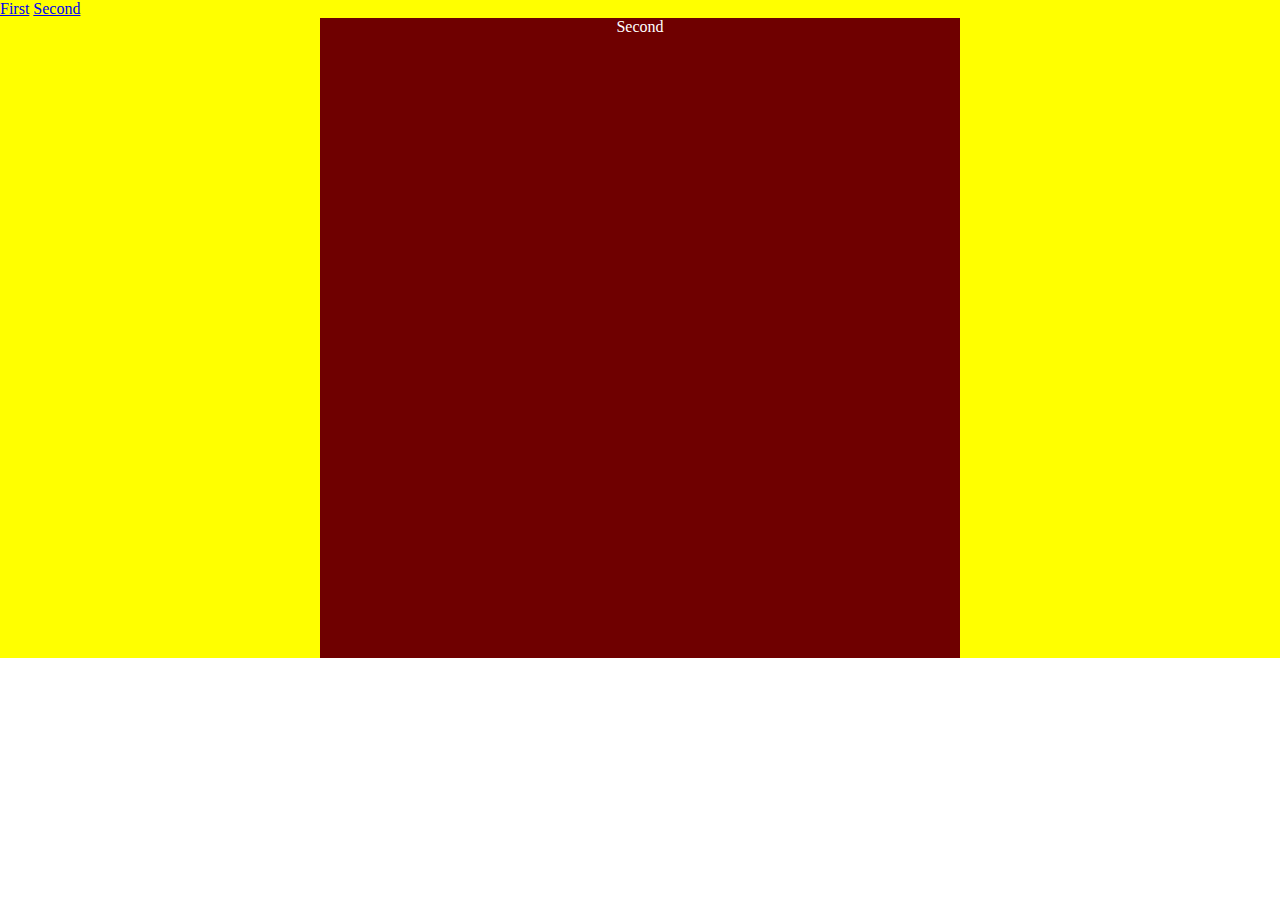
==== index.html @ c2ca7810 "march 7" ====
<!DOCTYPE html>
<html lang="en">
<head>
    <meta charset="UTF-8">
    <meta name="viewport" content="width=device-width, initial-scale=1.0">
    <title>Coding Challenge March 7</title>

    <link rel="stylesheet" href="first.css">
</head>

<body>


  <div class="envelope">

      <nav>

        <a href="index.html">First</a>
        <a href="index2.html">Second</a>

      </nav>

      <div class="box">Second</div>
  </div>
  
</body>
</html>
---- first.css ----
* {
	margin: 0;
	padding: 0;
	box-sizing: border-box;
}

.envelope {
	width: 100%;

	
	background-color: yellow;
}

.box {
	width: 50vw;
	height: 50vw;

	
	margin-left: auto;
	margin-right: auto;

	
	background-color: rgb(111, 0, 0);
	color: white;
	text-align: center;
}
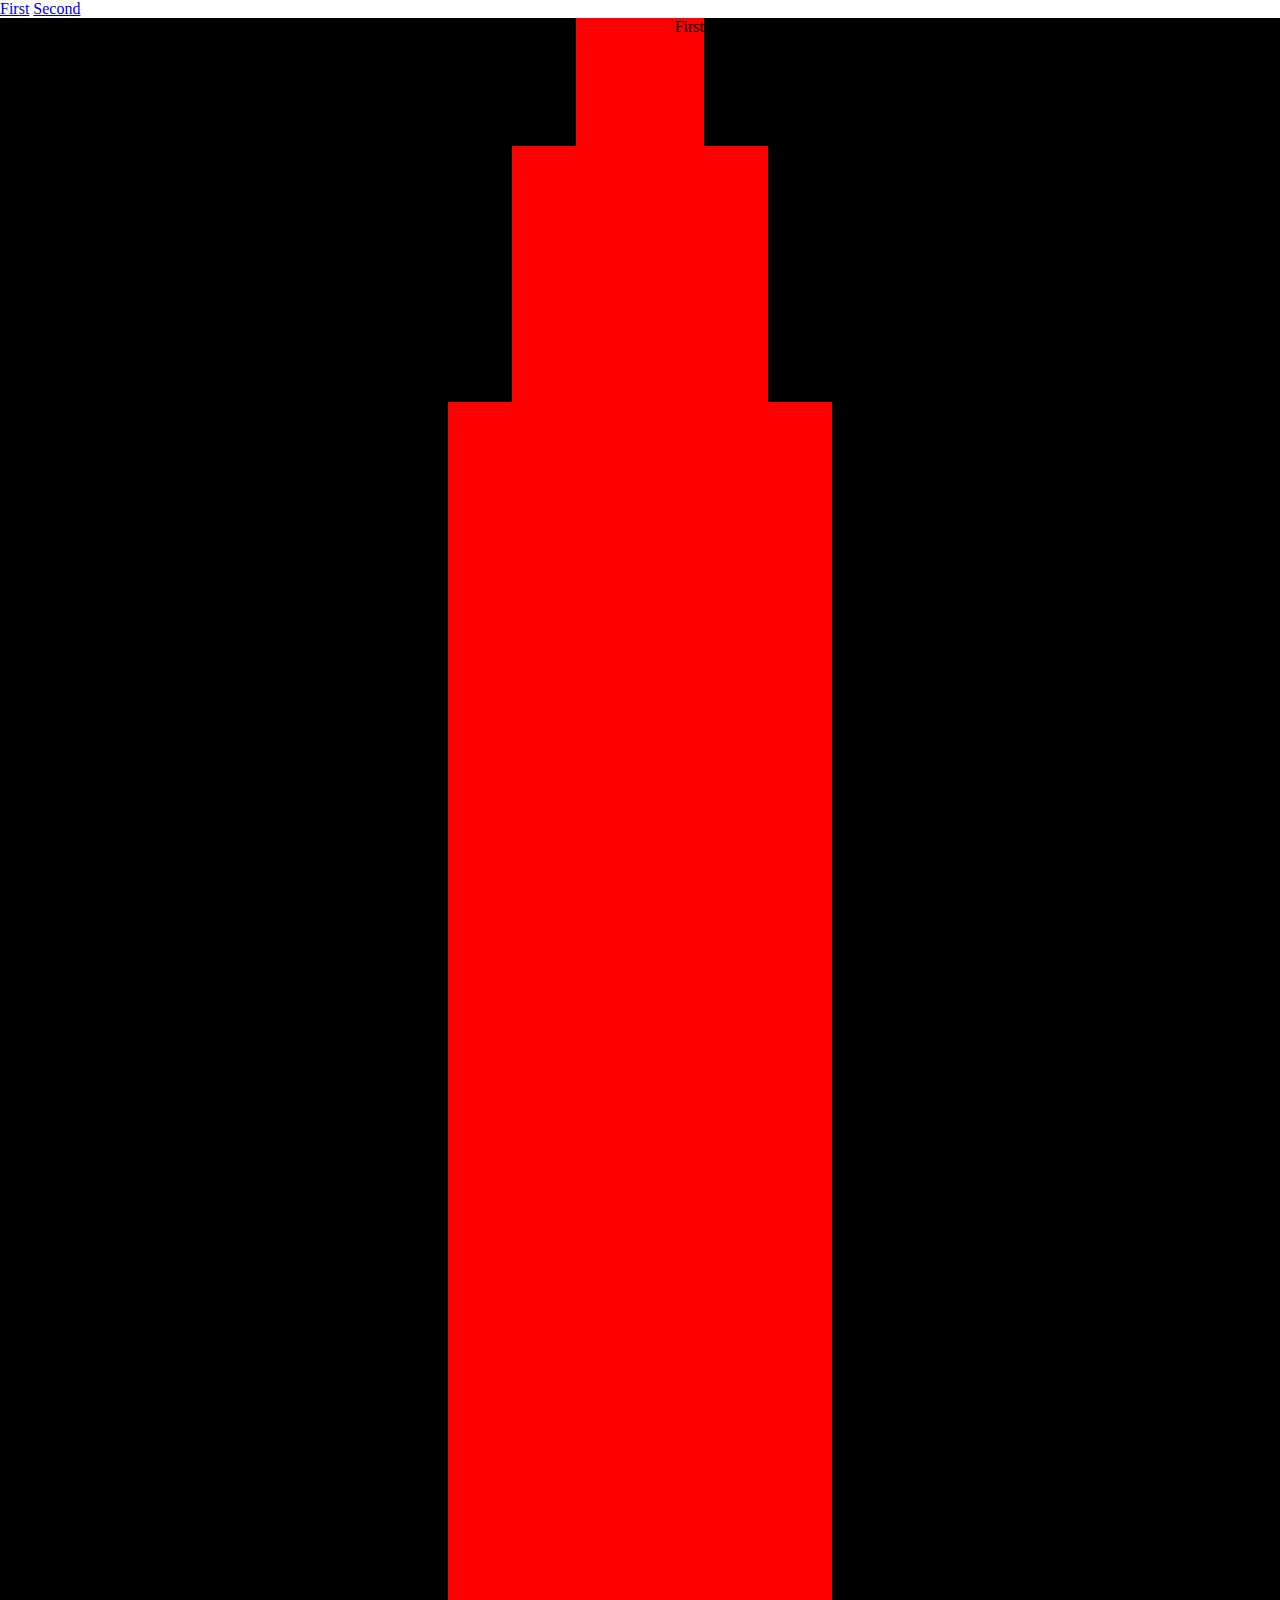
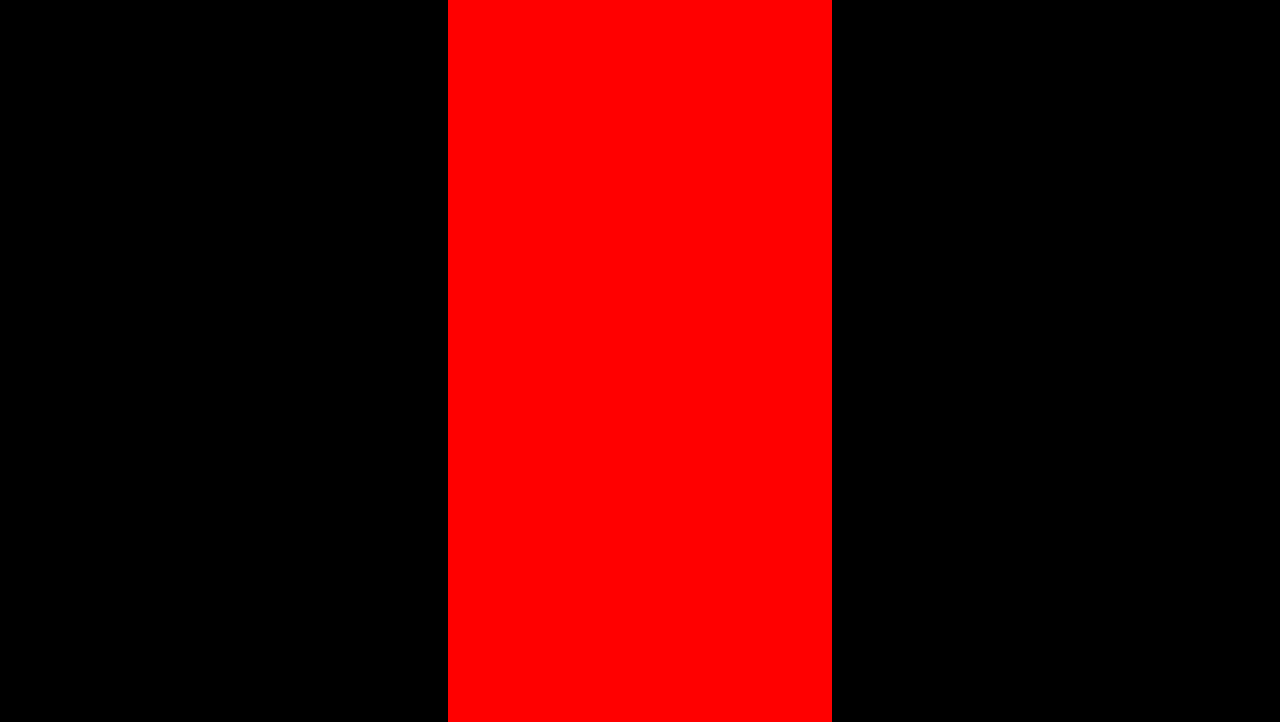
==== commit d2bb194e: "done" ====
--- a/index.html
+++ b/index.html
@@ -10,17 +10,19 @@
 
 <body>
 
+  <nav>
+
+    <a href="index.html">First</a>
+    <a href="index2.html">Second</a>
+
+  </nav>
 
   <div class="envelope">
 
-      <nav>
+    <div class="box">First</div>
+    <div class="box2"></div>
+    <div class="box3"></div>
 
-        <a href="index.html">First</a>
-        <a href="index2.html">Second</a>
-
-      </nav>
-
-      <div class="box">Second</div>
   </div>
   
 </body>
--- a/first.css
+++ b/first.css
@@ -6,21 +6,47 @@
 
 .envelope {
 	width: 100%;
-
-	
-	background-color: yellow;
+	background-color: rgb(0, 0, 0);
 }
 
 .box {
-	width: 50vw;
-	height: 50vw;
+	width: 10vw;
+	height: 10vw;
 
 	
 	margin-left: auto;
 	margin-right: auto;
 
 	
-	background-color: rgb(111, 0, 0);
-	color: white;
-	text-align: center;
+	background-color: rgb(255, 0, 0);
+	color: rgb(0, 0, 0);
+	text-align: right;
+}
+
+.box2 {
+	width: 20vw;
+	height: 20vw;
+
+	
+	margin-left: auto;
+	margin-right: auto;
+
+	
+	background-color: rgb(255, 0, 0);
+	color: rgb(0, 0, 0);
+	text-align: right;
+}
+
+.box3 {
+	width: 30vw;
+	height: 150vw;
+
+	
+	margin-left: auto;
+	margin-right: auto;
+
+	
+	background-color: rgb(255, 0, 0);
+	color: rgb(0, 0, 0);
+	text-align: right;
 }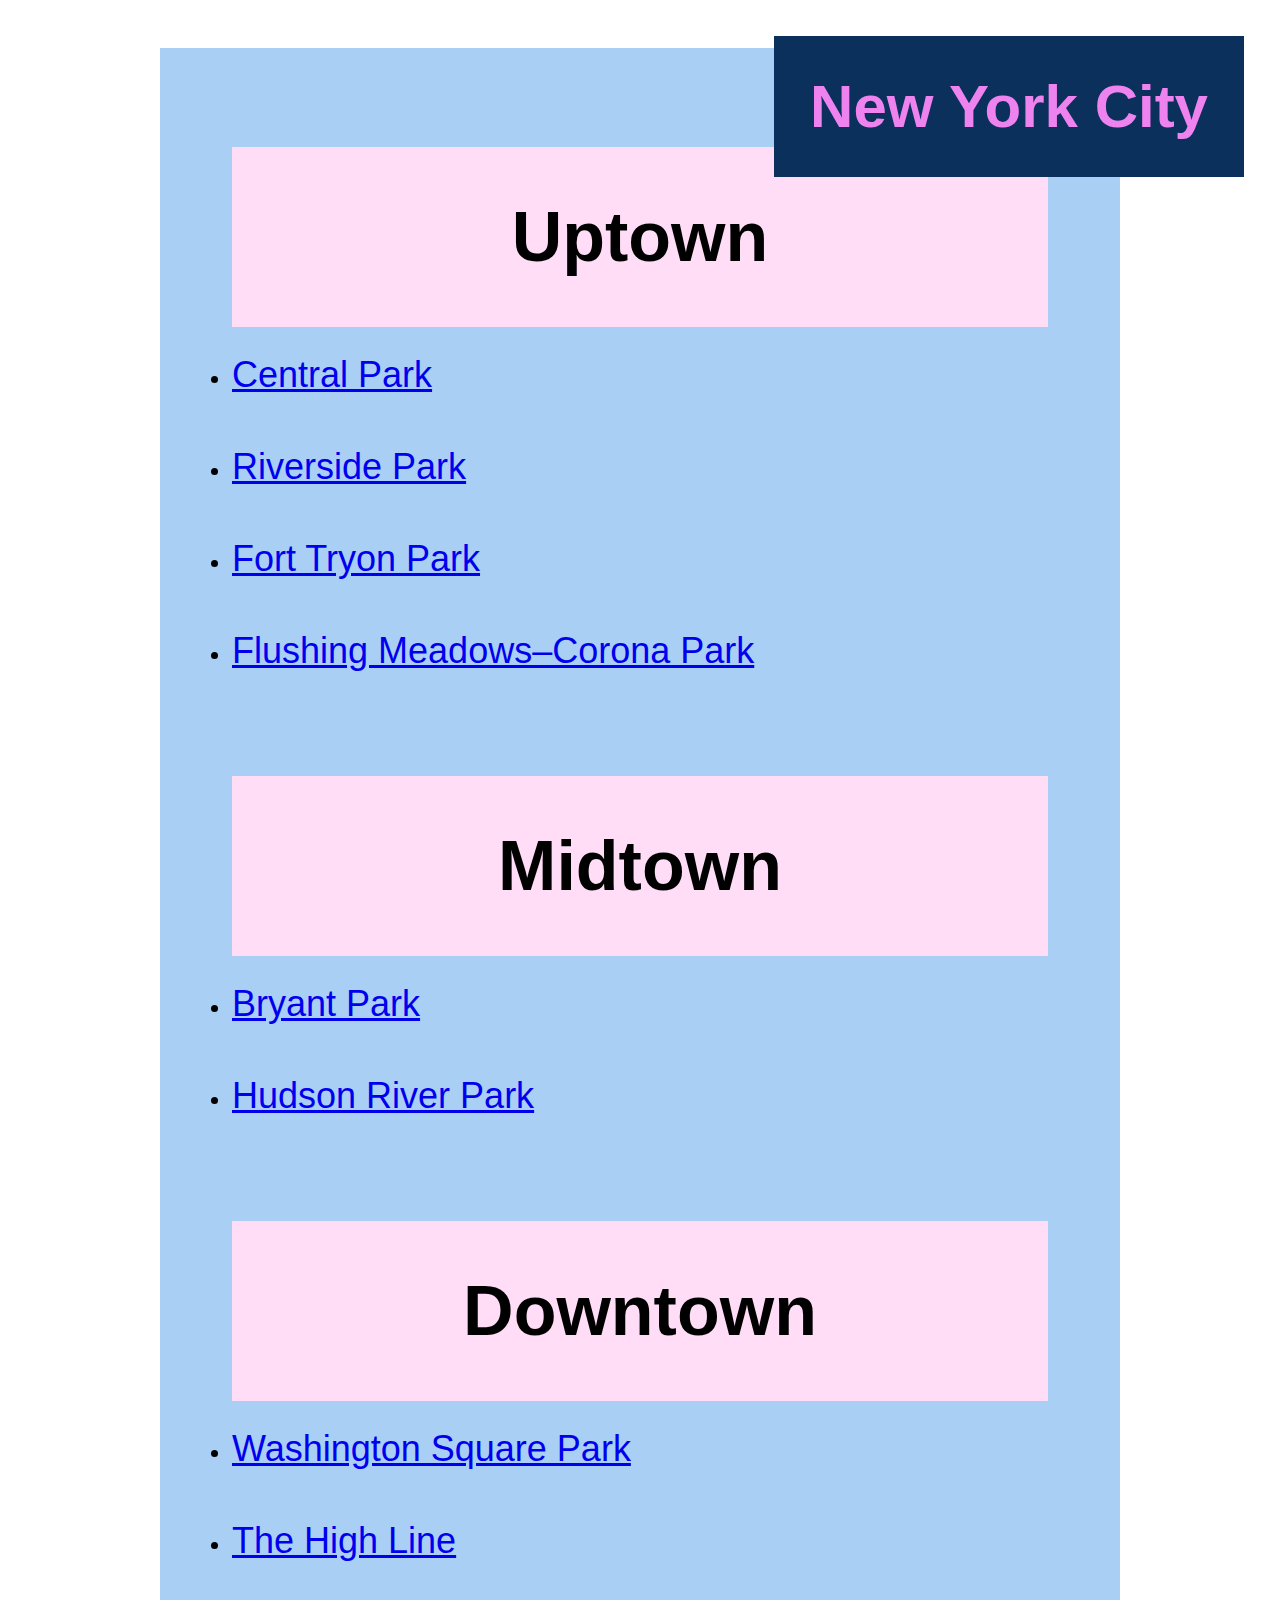
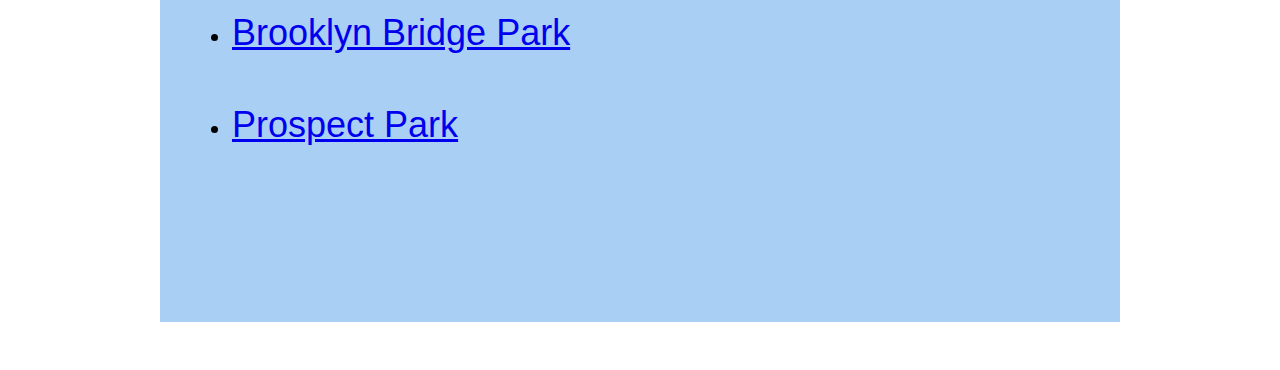
==== commit 3a03ea37: "coding challenge march 21" ====
--- a/index.html
+++ b/index.html
@@ -3,27 +3,106 @@
 <head>
     <meta charset="UTF-8">
     <meta name="viewport" content="width=device-width, initial-scale=1.0">
-    <title>Coding Challenge March 7</title>
+    <title>Flow Demo</title>
+    <style>
+        /* Reset and Global Styles */
+        * {
+            margin: 0;
+            padding: 0;
+            box-sizing: border-box;
+        }
 
-    <link rel="stylesheet" href="first.css">
+        p1 {
+        font-family: Arial, sans-serif;
+        font-size: 1.5em;
+        display: block;
+        margin-bottom: 50px;
+        }
+
+
+        h1 {
+            font-family: Arial, sans-serif;
+            font-size: 2.5em;
+            color: violet;
+        }
+
+        h2 {
+            font-family: Arial, sans-serif;
+            font-size: 3.5em;
+        }
+
+        .stickybox {
+            position: sticky;
+            top: 0;
+            background-color: #ffddf7;
+            padding: 50px 0;
+            text-align: center;
+            color: black;
+            font-size: 20px;
+        }
+
+        .envelope {
+            width: 75%;
+            margin: 2em auto;
+            padding: 3em;
+            font-size: 1.5em;
+            background-color: rgb(170, 207, 244);
+            position: relative;
+        }
+
+        .fixed-box {
+            background-color: rgb(12, 48, 92);
+            color: white;
+            position: fixed;
+            top: 1.5em;
+            right: 1.5em;
+            z-index: 2;
+            padding: 1.5em;
+        }
+
+    </style>
 </head>
-
 <body>
 
-  <nav>
 
-    <a href="index.html">First</a>
-    <a href="index2.html">Second</a>
+    <div class="envelope">
 
-  </nav>
+      <div class="fixed-box"><h1>New York City</h1></div>
+      <br>
 
-  <div class="envelope">
+      <div class="stickybox"><h2>Uptown</h2></div>
+      <br>
 
-    <div class="box">First</div>
-    <div class="box2"></div>
-    <div class="box3"></div>
+      <ul>
+    <li><a href="https://en.wikipedia.org/wiki/Central_Park" target="_blank"><p1>Central Park</p1></a></li>
+    <li><a href="https://en.wikipedia.org/wiki/Riverside_Park_(Manhattan)" target="_blank"><p1>Riverside Park</p1></a></li>
+    <li><a href="https://en.wikipedia.org/wiki/Fort_Tryon_Park" target="_blank"><p1>Fort Tryon Park</p1></a></li>
+    <li><a href="https://en.wikipedia.org/wiki/Flushing_Meadows%E2%80%93Corona_Park" target="_blank"><p1>Flushing Meadows–Corona Park</p1></a></li>
+      </ul>
+      <br><br>
 
-  </div>
-  
+      <div class="stickybox"><h2>Midtown</h2></div>
+      <br>
+
+      <ul>
+    <li><a href="https://en.wikipedia.org/wiki/Bryant_Park" target="_blank"><p1>Bryant Park</p1></a></li>
+    <li><a href="https://en.wikipedia.org/wiki/Hudson_River_Park" target="_blank"><p1>Hudson River Park</p1></a></li>
+      </ul>
+      <br><br>
+
+      <div class="stickybox"><h2>Downtown</h2></div>
+      <br>
+
+        <ul>
+    <li><a href="https://en.wikipedia.org/wiki/Washington_Square_Park" target="_blank"><p1>Washington Square Park</p1></a></li>
+    <li><a href="https://en.wikipedia.org/wiki/High_Line_(Manhattan)" target="_blank"><p1>The High Line</p1></a></li>
+    <li><a href="https://en.wikipedia.org/wiki/Brooklyn_Bridge_Park" target="_blank"><p1>Brooklyn Bridge Park</p1></a></li>
+    <li><a href="https://en.wikipedia.org/wiki/Prospect_Park_(Brooklyn)" target="_blank"><p1>Prospect Park</p1></a></li>
+      </ul>
+
+      <br><br>
+    
+    </div>
+
 </body>
 </html>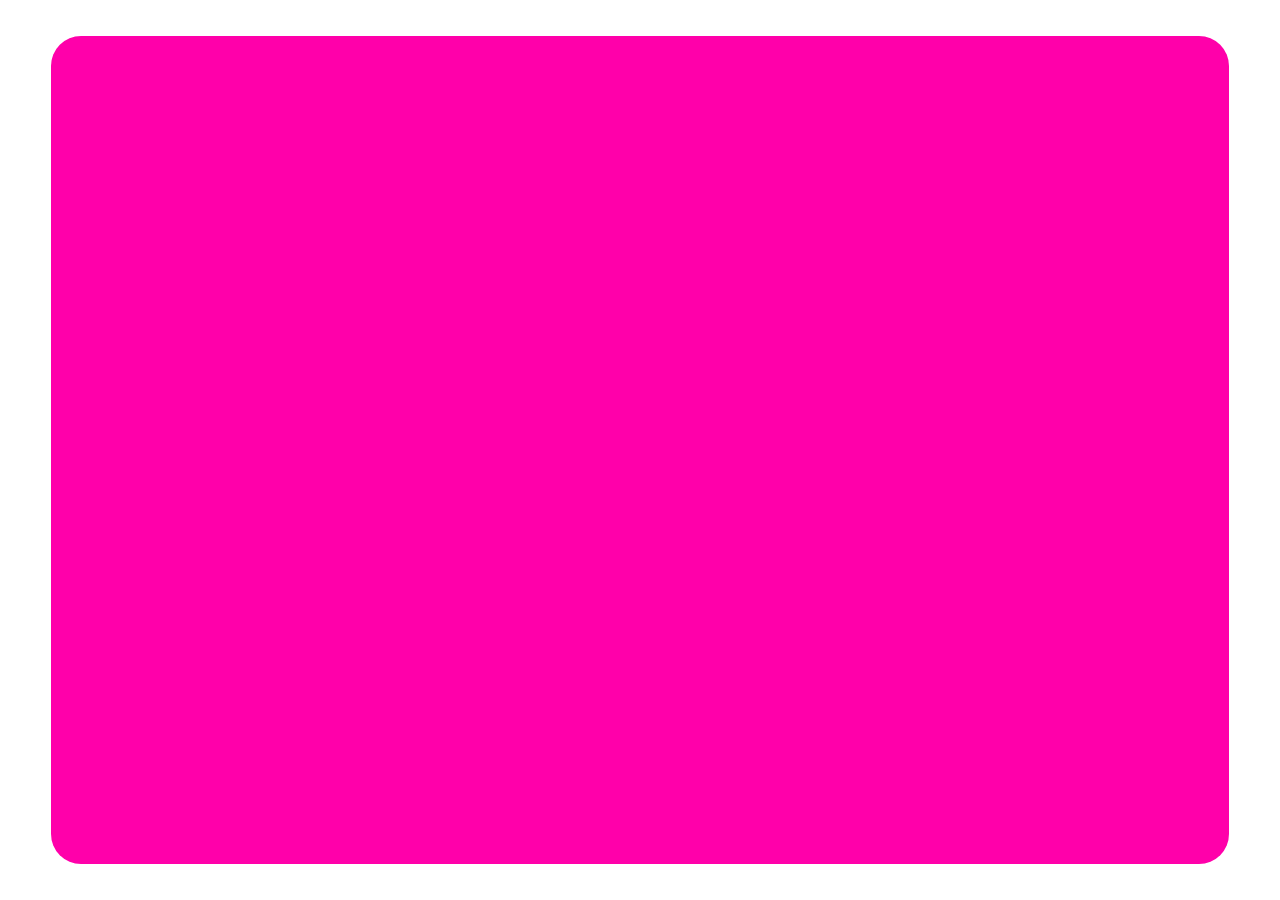
==== commit 971e871d: "done" ====
--- a/index.html
+++ b/index.html
@@ -3,106 +3,67 @@
 <head>
     <meta charset="UTF-8">
     <meta name="viewport" content="width=device-width, initial-scale=1.0">
-    <title>Flow Demo</title>
+    <title>Fullscreen Button</title>
     <style>
-        /* Reset and Global Styles */
         * {
             margin: 0;
             padding: 0;
             box-sizing: border-box;
         }
-
-        p1 {
-        font-family: Arial, sans-serif;
-        font-size: 1.5em;
-        display: block;
-        margin-bottom: 50px;
+        body, html {
+            height: 100%;
+            display: flex;
+            justify-content: center;
+            align-items: center;
         }
-
-
-        h1 {
+        .button {
+            width: 92vw;
+            height: 92vh;
+            background-color: rgb(255, 0, 170);
+            color: white;
+            font-size: 2rem;
+            font-weight: bold;
+            border: none;
+            border-radius: 30px;
+            cursor: pointer;
+            transition: all 0.3s ease, font-size 0.3s ease;
             font-family: Arial, sans-serif;
-            font-size: 2.5em;
-            color: violet;
         }
-
-        h2 {
-            font-family: Arial, sans-serif;
-            font-size: 3.5em;
+        .button:hover {
+            background-color: rgb(162, 0, 255);
+            transform: scale(1.05);
+            font-size: 2.2rem;
+            font-family: "Courier New", monospace;
         }
-
-        .stickybox {
-            position: sticky;
-            top: 0;
-            background-color: #ffddf7;
-            padding: 50px 0;
-            text-align: center;
-            color: black;
-            font-size: 20px;
+        .button:active {
+            background-color: rgb(0, 6, 193);
+            transform: scale(0.95);
+            font-size: 1.8rem;
+            font-family: "Georgia", serif;
         }
-
-        .envelope {
-            width: 75%;
-            margin: 2em auto;
-            padding: 3em;
-            font-size: 1.5em;
-            background-color: rgb(170, 207, 244);
-            position: relative;
-        }
-
-        .fixed-box {
-            background-color: rgb(12, 48, 92);
-            color: white;
-            position: fixed;
-            top: 1.5em;
-            right: 1.5em;
-            z-index: 2;
-            padding: 1.5em;
-        }
-
     </style>
 </head>
 <body>
+    <button class="button" id="dynamicButton"></button>
 
+    <script>
+        const button = document.getElementById("dynamicButton");
 
-    <div class="envelope">
+        button.addEventListener("mouseover", () => {
+            button.textContent = "Almost There...";
+        });
 
-      <div class="fixed-box"><h1>New York City</h1></div>
-      <br>
+        button.addEventListener("mouseout", () => {
+            button.textContent = "Press Meee";
+        });
 
-      <div class="stickybox"><h2>Uptown</h2></div>
-      <br>
+        button.addEventListener("mousedown", () => {
+            button.textContent = ":D";
+        });
 
-      <ul>
-    <li><a href="https://en.wikipedia.org/wiki/Central_Park" target="_blank"><p1>Central Park</p1></a></li>
-    <li><a href="https://en.wikipedia.org/wiki/Riverside_Park_(Manhattan)" target="_blank"><p1>Riverside Park</p1></a></li>
-    <li><a href="https://en.wikipedia.org/wiki/Fort_Tryon_Park" target="_blank"><p1>Fort Tryon Park</p1></a></li>
-    <li><a href="https://en.wikipedia.org/wiki/Flushing_Meadows%E2%80%93Corona_Park" target="_blank"><p1>Flushing Meadows–Corona Park</p1></a></li>
-      </ul>
-      <br><br>
-
-      <div class="stickybox"><h2>Midtown</h2></div>
-      <br>
-
-      <ul>
-    <li><a href="https://en.wikipedia.org/wiki/Bryant_Park" target="_blank"><p1>Bryant Park</p1></a></li>
-    <li><a href="https://en.wikipedia.org/wiki/Hudson_River_Park" target="_blank"><p1>Hudson River Park</p1></a></li>
-      </ul>
-      <br><br>
-
-      <div class="stickybox"><h2>Downtown</h2></div>
-      <br>
-
-        <ul>
-    <li><a href="https://en.wikipedia.org/wiki/Washington_Square_Park" target="_blank"><p1>Washington Square Park</p1></a></li>
-    <li><a href="https://en.wikipedia.org/wiki/High_Line_(Manhattan)" target="_blank"><p1>The High Line</p1></a></li>
-    <li><a href="https://en.wikipedia.org/wiki/Brooklyn_Bridge_Park" target="_blank"><p1>Brooklyn Bridge Park</p1></a></li>
-    <li><a href="https://en.wikipedia.org/wiki/Prospect_Park_(Brooklyn)" target="_blank"><p1>Prospect Park</p1></a></li>
-      </ul>
-
-      <br><br>
-    
-    </div>
-
+        button.addEventListener("mouseup", () => {
+            button.textContent = ":)";
+        });
+    </script>
 </body>
 </html>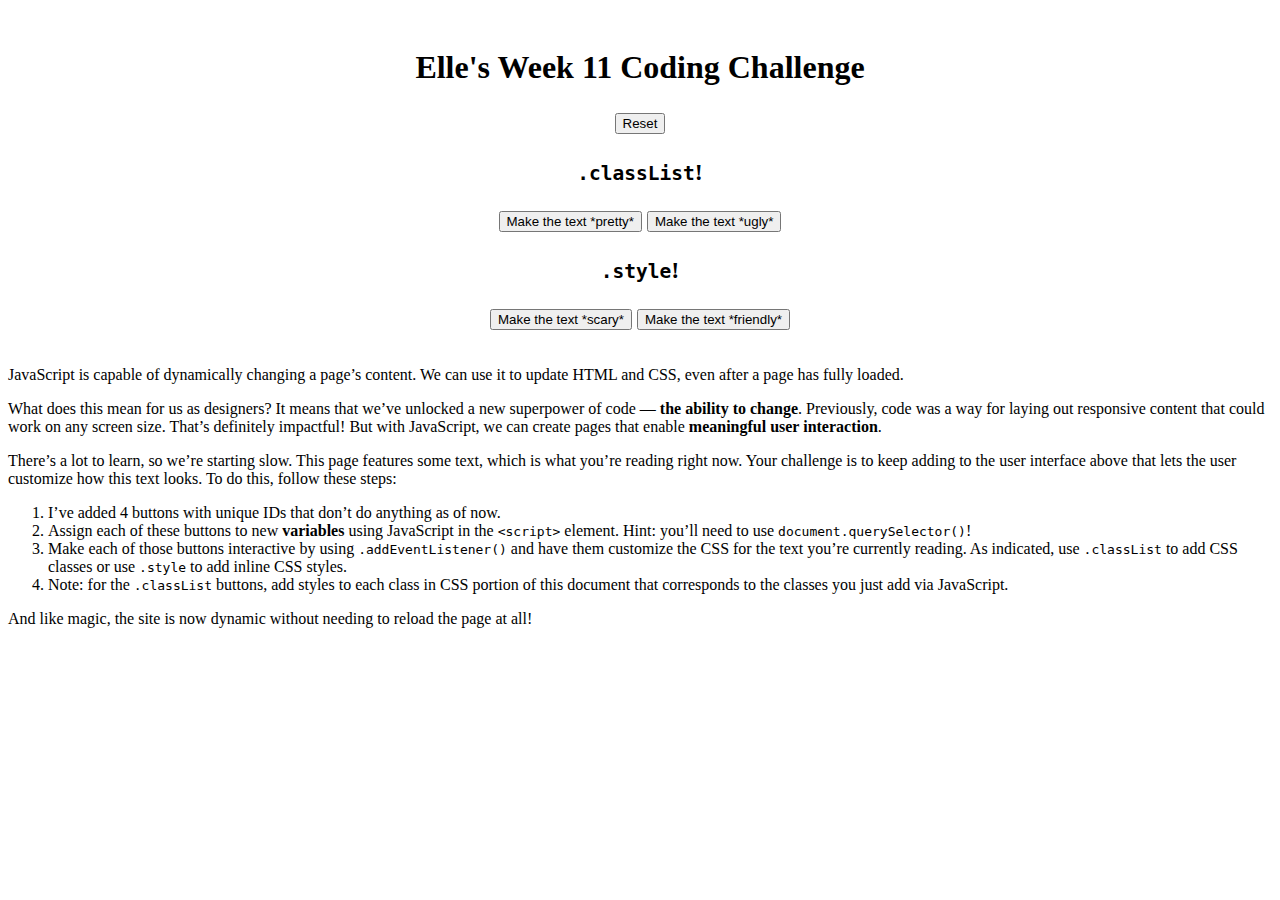
==== commit 81487572: "half" ====
--- a/index.html
+++ b/index.html
@@ -1,69 +1,145 @@
 <!DOCTYPE html>
 <html lang="en">
 <head>
-    <meta charset="UTF-8">
-    <meta name="viewport" content="width=device-width, initial-scale=1.0">
-    <title>Fullscreen Button</title>
+	<meta charset="UTF-8">
+	<meta name="viewport" content="width=device-width, initial-scale=1.0">
+	<title>Weekly challenge</title>
+    
+    <link rel="preconnect" href="https://fonts.googleapis.com">
+    <link rel="preconnect" href="https://fonts.gstatic.com" crossorigin>
+    <link href="https://fonts.googleapis.com/css2?family=Leckerli+One&display=swap" rel="stylesheet">
+    
+    <link rel="preconnect" href="https://fonts.googleapis.com">
+    <link rel="preconnect" href="https://fonts.gstatic.com" crossorigin>
+    <link href="https://fonts.googleapis.com/css2?family=Rubik+Glitch&display=swap" rel="stylesheet">
+	
     <style>
-        * {
-            margin: 0;
-            padding: 0;
-            box-sizing: border-box;
+		* {
+			box-sizing: border-box;
+		}
+		.title {
+			text-align: center;
+		}
+		.controls {
+			display: flex;
+			align-items: center;
+			justify-content: center;
+			flex-direction: column;
+			gap: 5px;
+			padding: 20px;
+		}
+		.controls-buttons {
+			display: flex;
+			justify-content: center;
+			gap: 5px;
+		}
+		#container {
+			transition: .5s;
+		}
+
+		.pretty {
+            font-family: "Leckerli One", cursive;
+            font-weight: 400;
+            font-style: normal;
+            font-size: 2.5em;
         }
-        body, html {
-            height: 100%;
-            display: flex;
-            justify-content: center;
-            align-items: center;
-        }
-        .button {
-            width: 92vw;
-            height: 92vh;
-            background-color: rgb(255, 0, 170);
-            color: white;
-            font-size: 2rem;
-            font-weight: bold;
-            border: none;
-            border-radius: 30px;
-            cursor: pointer;
-            transition: all 0.3s ease, font-size 0.3s ease;
-            font-family: Arial, sans-serif;
-        }
-        .button:hover {
-            background-color: rgb(162, 0, 255);
-            transform: scale(1.05);
-            font-size: 2.2rem;
-            font-family: "Courier New", monospace;
-        }
-        .button:active {
-            background-color: rgb(0, 6, 193);
-            transform: scale(0.95);
-            font-size: 1.8rem;
-            font-family: "Georgia", serif;
-        }
-    </style>
+
+		.ugly {
+            font-family: "Rubik Glitch", system-ui;
+            font-weight: 400;
+            font-style: normal;
+            font-size: 6em;
+		}
+
+	</style>
 </head>
 <body>
-    <button class="button" id="dynamicButton"></button>
 
-    <script>
-        const button = document.getElementById("dynamicButton");
+	<nav class="controls">
+		<h1 class="title">Elle's Week 11 Coding Challenge</h1>
 
-        button.addEventListener("mouseover", () => {
-            button.textContent = "Almost There...";
-        });
+		<div class="controls-buttons">
+			<button id="reset">Reset</button>
+		</div>
 
-        button.addEventListener("mouseout", () => {
-            button.textContent = "Press Meee";
-        });
+		<h2><code>.classList</code>!</h2>
+		<div class="controls-buttons">
+			<button id="buttonPretty">Make the text *pretty*</button>
+			<button id="buttonUgly">Make the text *ugly*</button>
+		</div>
 
-        button.addEventListener("mousedown", () => {
-            button.textContent = ":D";
-        });
+		<h2><code>.style</code>!</h2>
+		<div class="controls-buttons">
+			<button id="buttonScary">Make the text *scary*</button>
+			<button id="buttonFriendly">Make the text *friendly*</button>
+		</div>
+	</nav>
+	
+	<main id="container">
+		<p>JavaScript is capable of dynamically changing a page’s content. We can use it to update HTML and CSS, even after a page has fully loaded.</p>
+		<p>What does this mean for us as designers? It means that we’ve unlocked a new superpower of code — <strong>the ability to change</strong>. Previously, code was a way for laying out responsive content that could work on any screen size. That’s definitely impactful! But with JavaScript, we can create pages that enable <strong>meaningful user interaction</strong>.</p>
+		<p>There’s a lot to learn, so we’re starting slow. This page features some text, which is what you’re reading right now. Your challenge is to keep adding to the user interface above that lets the user customize how this text looks. To do this, follow these steps:</p>
+		<ol>
+			<li>I’ve added 4 buttons with unique IDs that don’t do anything as of now.</li>
+			<li>Assign each of these buttons to new <strong>variables</strong> using JavaScript in the <code>&lt;script&gt;</code> element. Hint: you’ll need to use <code>document.querySelector()</code>!</li>
+			<li>Make each of those buttons interactive by using <code>.addEventListener()</code> and have them customize the CSS for the text you’re currently reading. As indicated, use <code>.classList</code> to add CSS classes or use <code>.style</code> to add inline CSS styles.</li>
+			<li>Note: for the <code>.classList</code> buttons, add styles to each class in CSS portion of this document that corresponds to the classes you just add via JavaScript.</li>
+		</ol>
+		<p>And like magic, the site is now dynamic without needing to reload the page at all!</p>
+	</main>
 
-        button.addEventListener("mouseup", () => {
-            button.textContent = ":)";
-        });
-    </script>
+	<script>
+		let container = document.querySelector('#container');
+
+		function resetAllStyles() {
+			container.removeAttribute('class');
+			container.removeAttribute('style');
+		}
+
+		let buttonReset = document.querySelector('#reset');
+		buttonReset.addEventListener('click', resetAllStyles);
+
+
+		// ———— USE .classList FOR THESE BUTTONS ———— //
+
+        let buttonPretty = document.querySelector('#buttonPretty');
+		buttonPretty.addEventListener('click', function() {
+			resetAllStyles();
+			container.classList.add('pretty');
+		})
+
+        let buttonUgly = document.querySelector('#buttonUgly');
+		buttonUgly.addEventListener('click', function() {
+			resetAllStyles();
+			container.classList.add('ugly');
+		})
+
+		// ———— USE .style FOR THESE BUTTONS ———— //
+
+        let buttonScary = document.querySelector('#buttonScary');
+		buttonScary.addEventListener('click', function() {
+			resetAllStyles();
+			container.style.fontFamily = "Georgia";
+			container.style.letterSpacing = "-0.1em";
+			container.style.textAlign = "center";
+			container.style.fontSize = "80px";
+			container.style.wordSpacing = "2em";
+			container.style.lineHeight = "3em";
+		})
+
+        let buttonFriendly = document.querySelector('#buttonFriendly');
+		buttonFriendly.addEventListener('click', function() {
+			resetAllStyles();
+			container.style.fontFamily = "Georgia";
+			container.style.letterSpacing = "-0.1em";
+			container.style.textAlign = "center";
+			container.style.fontSize = "80px";
+			container.style.wordSpacing = "2em";
+			container.style.lineHeight = "3em";
+		})
+
+
+	</script>
+	
 </body>
 </html>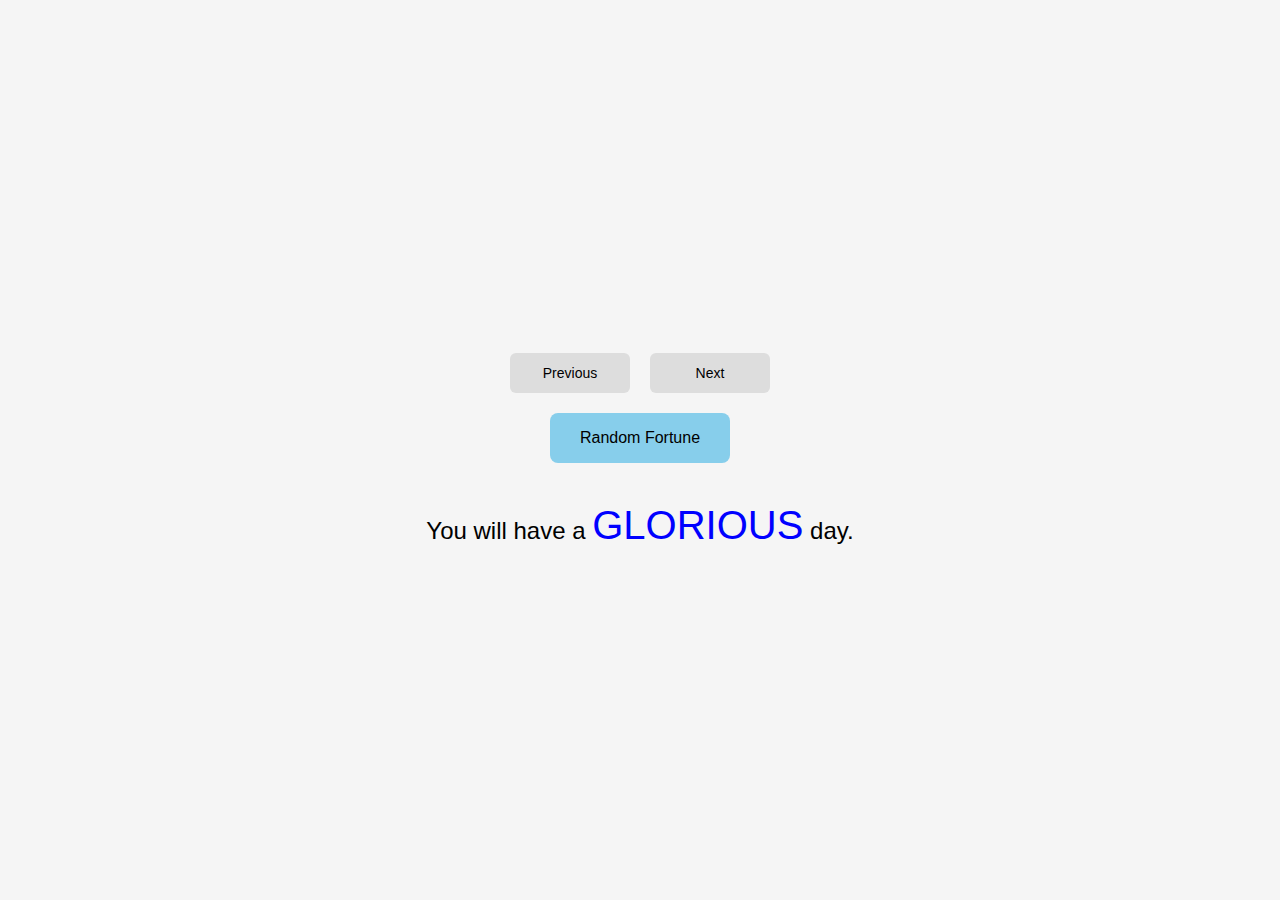
==== commit 877edb06: "fortune" ====
--- a/index.html
+++ b/index.html
@@ -3,143 +3,114 @@
 <head>
 	<meta charset="UTF-8">
 	<meta name="viewport" content="width=device-width, initial-scale=1.0">
-	<title>Weekly challenge</title>
-    
-    <link rel="preconnect" href="https://fonts.googleapis.com">
-    <link rel="preconnect" href="https://fonts.gstatic.com" crossorigin>
-    <link href="https://fonts.googleapis.com/css2?family=Leckerli+One&display=swap" rel="stylesheet">
-    
-    <link rel="preconnect" href="https://fonts.googleapis.com">
-    <link rel="preconnect" href="https://fonts.gstatic.com" crossorigin>
-    <link href="https://fonts.googleapis.com/css2?family=Rubik+Glitch&display=swap" rel="stylesheet">
-	
-    <style>
-		* {
-			box-sizing: border-box;
-		}
-		.title {
-			text-align: center;
-		}
-		.controls {
+	<title>Weekly Challenge</title>
+	<style>
+		body {
 			display: flex;
+			flex-direction: column;
 			align-items: center;
 			justify-content: center;
-			flex-direction: column;
-			gap: 5px;
-			padding: 20px;
+			height: 100vh;
+			margin: 0;
+			font-family: Arial, sans-serif;
+			text-align: center;
+			background-color: #f5f5f5;
 		}
-		.controls-buttons {
+		#navButtons {
 			display: flex;
-			justify-content: center;
-			gap: 5px;
+			gap: 20px;
+			margin-bottom: 20px;
 		}
-		#container {
-			transition: .5s;
+		.small-button {
+			padding: 10px 20px;
+			font-size: 14px;
+			width: 120px;
+			height: 40px;
+			border-radius: 6px;
+			border: none;
+			background-color: #ddd;
+			cursor: pointer;
+			transition: background-color 0.3s ease;
 		}
-
-		.pretty {
-            font-family: "Leckerli One", cursive;
-            font-weight: 400;
-            font-style: normal;
-            font-size: 2.5em;
-        }
-
-		.ugly {
-            font-family: "Rubik Glitch", system-ui;
-            font-weight: 400;
-            font-style: normal;
-            font-size: 6em;
+		.small-button:hover {
+			background-color: #ccc;
 		}
-
+		#buttonRandom {
+			padding: 14px 28px;
+			font-size: 16px;
+			width: 180px;
+			height: 50px;
+			border-radius: 8px;
+			border: none;
+			background-color: #87ceeb;
+			cursor: pointer;
+			transition: background-color 0.3s ease;
+		}
+		#buttonRandom:hover {
+			background-color: #6bb9d9;
+		}
+		#output {
+			margin-top: 40px;
+			font-size: 24px;
+			max-width: 80%;
+		}
 	</style>
 </head>
 <body>
 
-	<nav class="controls">
-		<h1 class="title">Elle's Week 11 Coding Challenge</h1>
+	<div id="navButtons">
+		<button id="buttonPrev" class="small-button">Previous</button>
+		<button id="buttonNext" class="small-button">Next</button>
+	</div>
+	<button id="buttonRandom">Random Fortune</button>
 
-		<div class="controls-buttons">
-			<button id="reset">Reset</button>
-		</div>
-
-		<h2><code>.classList</code>!</h2>
-		<div class="controls-buttons">
-			<button id="buttonPretty">Make the text *pretty*</button>
-			<button id="buttonUgly">Make the text *ugly*</button>
-		</div>
-
-		<h2><code>.style</code>!</h2>
-		<div class="controls-buttons">
-			<button id="buttonScary">Make the text *scary*</button>
-			<button id="buttonFriendly">Make the text *friendly*</button>
-		</div>
-	</nav>
-	
-	<main id="container">
-		<p>JavaScript is capable of dynamically changing a page’s content. We can use it to update HTML and CSS, even after a page has fully loaded.</p>
-		<p>What does this mean for us as designers? It means that we’ve unlocked a new superpower of code — <strong>the ability to change</strong>. Previously, code was a way for laying out responsive content that could work on any screen size. That’s definitely impactful! But with JavaScript, we can create pages that enable <strong>meaningful user interaction</strong>.</p>
-		<p>There’s a lot to learn, so we’re starting slow. This page features some text, which is what you’re reading right now. Your challenge is to keep adding to the user interface above that lets the user customize how this text looks. To do this, follow these steps:</p>
-		<ol>
-			<li>I’ve added 4 buttons with unique IDs that don’t do anything as of now.</li>
-			<li>Assign each of these buttons to new <strong>variables</strong> using JavaScript in the <code>&lt;script&gt;</code> element. Hint: you’ll need to use <code>document.querySelector()</code>!</li>
-			<li>Make each of those buttons interactive by using <code>.addEventListener()</code> and have them customize the CSS for the text you’re currently reading. As indicated, use <code>.classList</code> to add CSS classes or use <code>.style</code> to add inline CSS styles.</li>
-			<li>Note: for the <code>.classList</code> buttons, add styles to each class in CSS portion of this document that corresponds to the classes you just add via JavaScript.</li>
-		</ol>
-		<p>And like magic, the site is now dynamic without needing to reload the page at all!</p>
-	</main>
+	<div id="output">You will have a <span style='font-size: 40px; color: blue;'>GLORIOUS</span> day.</div>
 
 	<script>
-		let container = document.querySelector('#container');
+		let fortunes = [
+			"You will have a <span style='font-size: 40px; color: blue;'>GLORIOUS</span> day.",
+			"You will consume much <span style='letter-spacing: 1em; color: orange;'>cheese</span>.",
+			"You will stumble upon a lost sock that solves all your problems.",
+			"A mysterious cat will follow you. Befriend it.",
+			"You will receive a message from the universe... via meme.",
+			"A nap today will unlock hidden powers.",
+			"Beware of paperclips. That’s all we can say.",
+			"You will make someone laugh so hard they snort.",
+			"Today is the perfect day to wear mismatched socks.",
+			"A great idea will come to you in the shower.",
+			"You will become a master of snacks.",
+			"Something weird but wonderful is coming your way."
+		];
 
-		function resetAllStyles() {
-			container.removeAttribute('class');
-			container.removeAttribute('style');
+		let currentFortuneIndex = 0;
+		let output = document.querySelector('#output');
+
+		function nextFortune() {
+			currentFortuneIndex++;
+			if (currentFortuneIndex >= fortunes.length) {
+				currentFortuneIndex = 0;
+			}
+			output.innerHTML = fortunes[currentFortuneIndex];
 		}
 
-		let buttonReset = document.querySelector('#reset');
-		buttonReset.addEventListener('click', resetAllStyles);
+		function prevFortune() {
+			currentFortuneIndex--;
+			if (currentFortuneIndex < 0) {
+				currentFortuneIndex = fortunes.length - 1;
+			}
+			output.innerHTML = fortunes[currentFortuneIndex];
+		}
 
+		function randomFortune() {
+			let randomIndex = Math.floor(Math.random() * fortunes.length);
+			currentFortuneIndex = randomIndex;
+			output.innerHTML = fortunes[currentFortuneIndex];
+		}
 
-		// ———— USE .classList FOR THESE BUTTONS ———— //
+		document.querySelector("#buttonNext").addEventListener('click', nextFortune);
+		document.querySelector("#buttonPrev").addEventListener('click', prevFortune);
+		document.querySelector("#buttonRandom").addEventListener('click', randomFortune);
+	</script>
 
-        let buttonPretty = document.querySelector('#buttonPretty');
-		buttonPretty.addEventListener('click', function() {
-			resetAllStyles();
-			container.classList.add('pretty');
-		})
-
-        let buttonUgly = document.querySelector('#buttonUgly');
-		buttonUgly.addEventListener('click', function() {
-			resetAllStyles();
-			container.classList.add('ugly');
-		})
-
-		// ———— USE .style FOR THESE BUTTONS ———— //
-
-        let buttonScary = document.querySelector('#buttonScary');
-		buttonScary.addEventListener('click', function() {
-			resetAllStyles();
-			container.style.fontFamily = "Georgia";
-			container.style.letterSpacing = "-0.1em";
-			container.style.textAlign = "center";
-			container.style.fontSize = "80px";
-			container.style.wordSpacing = "2em";
-			container.style.lineHeight = "3em";
-		})
-
-        let buttonFriendly = document.querySelector('#buttonFriendly');
-		buttonFriendly.addEventListener('click', function() {
-			resetAllStyles();
-			container.style.fontFamily = "Georgia";
-			container.style.letterSpacing = "-0.1em";
-			container.style.textAlign = "center";
-			container.style.fontSize = "80px";
-			container.style.wordSpacing = "2em";
-			container.style.lineHeight = "3em";
-		})
-
-
-	</script>
-	
 </body>
-</html>+</html>
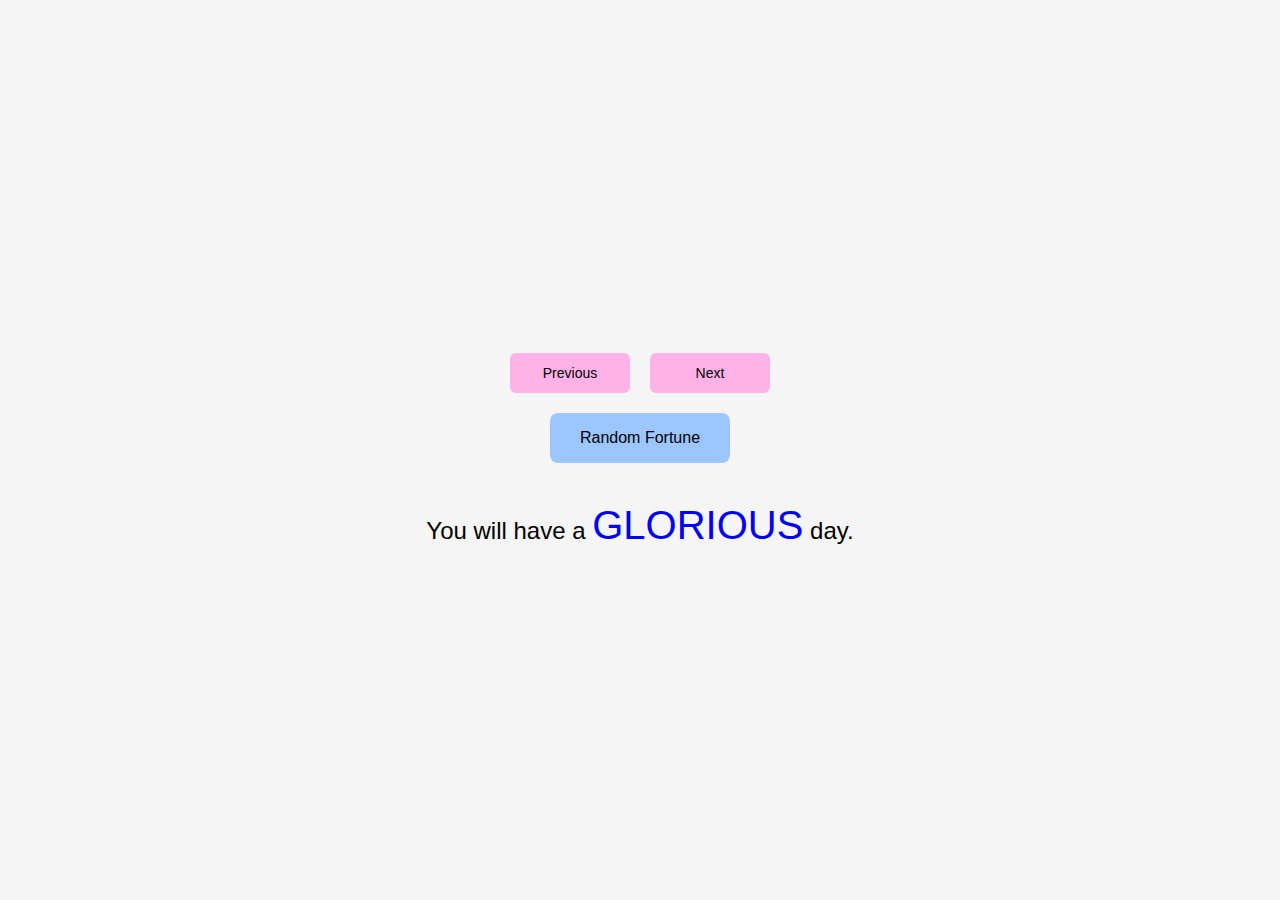
==== commit c53f5252: "done idc" ====
--- a/index.html
+++ b/index.html
@@ -28,12 +28,12 @@
 			height: 40px;
 			border-radius: 6px;
 			border: none;
-			background-color: #ddd;
+			background-color: #ffb2e7;
 			cursor: pointer;
 			transition: background-color 0.3s ease;
 		}
 		.small-button:hover {
-			background-color: #ccc;
+			background-color: #ff76bd;
 		}
 		#buttonRandom {
 			padding: 14px 28px;
@@ -42,12 +42,12 @@
 			height: 50px;
 			border-radius: 8px;
 			border: none;
-			background-color: #87ceeb;
+			background-color: #9bc6ff;
 			cursor: pointer;
 			transition: background-color 0.3s ease;
 		}
 		#buttonRandom:hover {
-			background-color: #6bb9d9;
+			background-color: #5795ff;
 		}
 		#output {
 			margin-top: 40px;
@@ -70,16 +70,16 @@
 		let fortunes = [
 			"You will have a <span style='font-size: 40px; color: blue;'>GLORIOUS</span> day.",
 			"You will consume much <span style='letter-spacing: 1em; color: orange;'>cheese</span>.",
-			"You will stumble upon a lost sock that solves all your problems.",
-			"A mysterious cat will follow you. Befriend it.",
-			"You will receive a message from the universe... via meme.",
-			"A nap today will unlock hidden powers.",
-			"Beware of paperclips. That’s all we can say.",
-			"You will make someone laugh so hard they snort.",
-			"Today is the perfect day to wear mismatched socks.",
-			"A great idea will come to you in the shower.",
-			"You will become a master of snacks.",
-			"Something weird but wonderful is coming your way."
+			"You will invent <span style='letter-spacing: 0.5em; color: red;'>something</span>!",
+			"Your kindness will return to you.",
+			"Someone you admire also admires you.",
+			"Don't be afraid to make the leap of faith.",
+			"<span style='font-size: 30px; color: purple;'>ADVENTURE</span> is out there.",
+			"You create your own happiness.",
+			"Stop and smell the <span style='font-size: 20px; color: pink;'>flowers</span>.",
+			"Trust the <span style='font-size: 30px; letter-spacing: 1em; color: green;'> <br> process</span>.",
+			"Be proud of how far you've come.",
+			"You will know your self-worth."
 		];
 
 		let currentFortuneIndex = 0;
